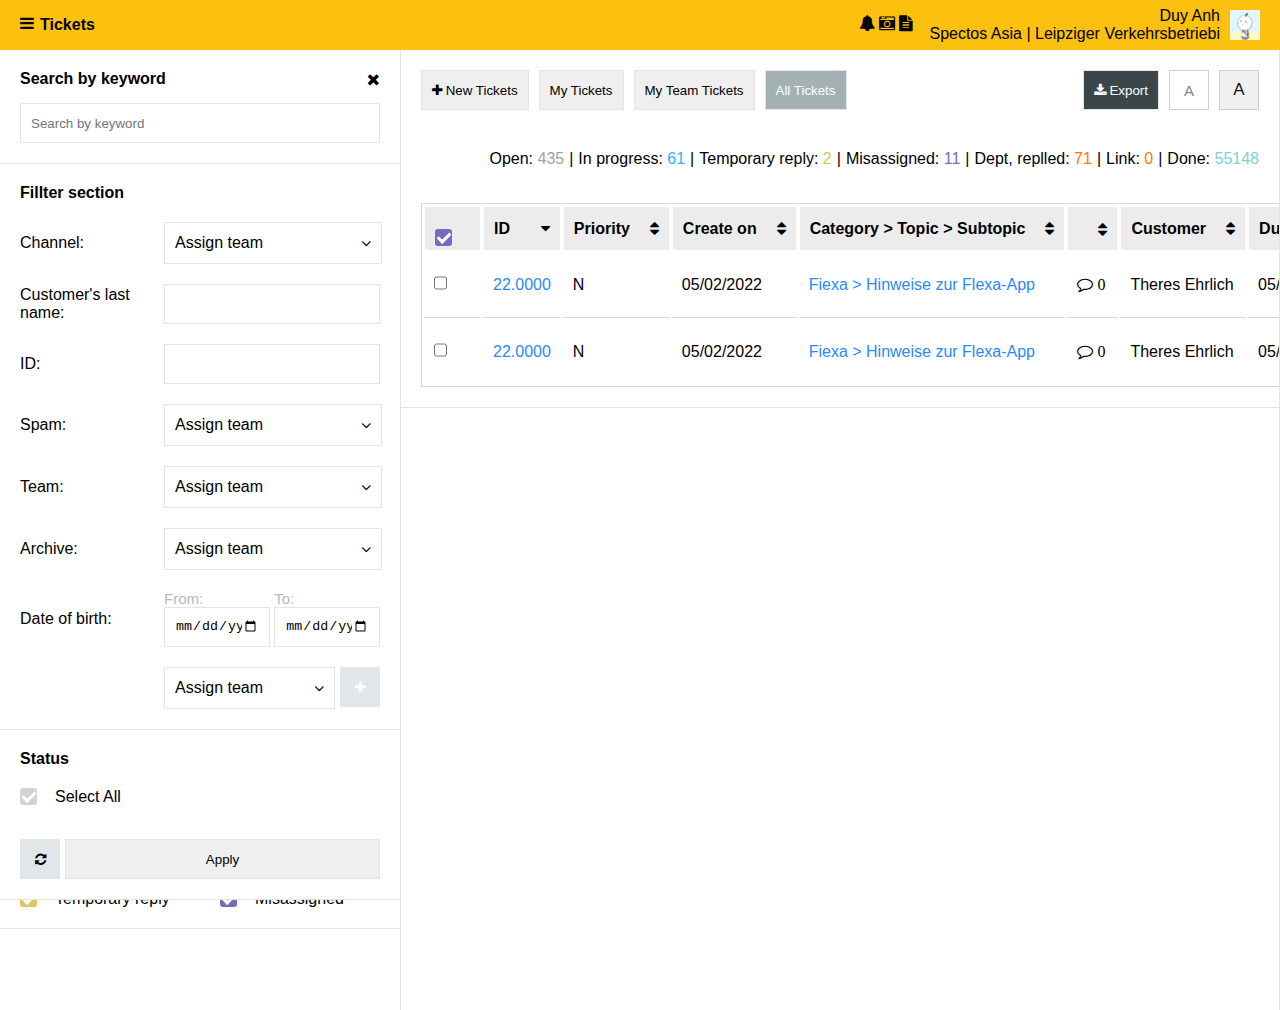
==== index.html @ d6b9ca2e "cf" ====
<!DOCTYPE html>
<html lang="en">

<head>
    <meta charset="UTF-8">
    <meta http-equiv="X-UA-Compatible" content="IE=edge">
    <meta name="viewport" content="width=device-width, initial-scale=1.0">
    <link rel="stylesheet" href="https://cdnjs.cloudflare.com/ajax/libs/font-awesome/4.7.0/css/font-awesome.min.css">
    <link rel="stylesheet" href="scss/style.css">
    <title>Tickets</title>
</head>

<body>
    <header class="flex align-items-center">
        <div class="icon mr-10"><i class="fa fa-bars"></i></div>
        <h4 class="mr-auto">Tickets</h4>
        <div class="icon"><i class="fa fa-bell"></i></div>
        <div class="icon mr-10 ml-10"><i class="fa fa-camera-retro"></i></div>
        <div class="icon"><i class="fa fa-file-text"></i></div>
        <div class="text-right m-r-10 m-l-10 d-none d-md-block">
            <p>Duy Anh</p>
            <p>Spectos Asia | Leipziger Verkehrsbetriebi</p>
        </div>
        <img src="./images/avatar.jpg" class="header-avatar"></img>
    </header>
    <div class="d-lg-flex">
        <!-- fillter search -->
        <div class="content-fillter">
            <div class="content-box">
                <div class="flex justify-content-between align-items-center m-b-15">
                    <h4>Search by keyword</h4>
                    <i class="fa fa-times"></i>
                </div>
                <input type="text" class="btn w-100" placeholder="Search by keyword">
            </div>
            <div class="content-box">
                <h4>Fillter section</h4>
                <div class="fillter-section m-t-20">
                    <p>Channel:</p>
                    <div class="dropdown w-100">
                        <button class="dropbtn-formal">Assign team</button>
                        <i class="fa fa-angle-down"></i>
                        <ul class="dropdown-content">
                            <li href="#">Link 1</li>
                            <li href="#">Link 2</li>
                            <li href="#">Link 3</li>
                        </ul>
                    </div>
                    <p>Customer's last name:</p>
                    <input type="text" class="btn w-100">
                    <p>ID:</p>
                    <input type="text" class="btn w-100">
                    <p>Spam:</p>
                    <div class="dropdown w-100">
                        <button class="dropbtn-formal">Assign team</button>
                        <i class="fa fa-angle-down"></i>
                        <ul class="dropdown-content">
                            <li href="#">Link 1</li>
                            <li href="#">Link 2</li>
                            <li href="#">Link 3</li>
                        </ul>
                    </div>
                    <p>Team:</p>
                    <div class="dropdown w-100">
                        <button class="dropbtn-formal">Assign team</button>
                        <i class="fa fa-angle-down"></i>
                        <ul class="dropdown-content">
                            <li href="#">Link 1</li>
                            <li href="#">Link 2</li>
                            <li href="#">Link 3</li>
                        </ul>
                    </div>
                    <p>Archive:</p>
                    <div class="dropdown w-100">
                        <button class="dropbtn-formal">Assign team</button>
                        <i class="fa fa-angle-down"></i>
                        <ul class="dropdown-content">
                            <li href="#">Link 1</li>
                            <li href="#">Link 2</li>
                            <li href="#">Link 3</li>
                        </ul>
                    </div>
                    <p>Date of birth:</p>
                    <div class="input-date-birth">
                        <div>
                            <p>From:</p>
                            <input type="date" class="btn w-100">
                        </div>
                        <div>
                            <p>To:</p>
                            <input type="date" class="btn w-100">
                        </div>
                    </div>
                    <p></p>
                    <div class="flex">
                        <div class="dropdown w-100 flex-1 m-r-5">
                            <button class="dropbtn-formal">Assign team</button>
                            <i class="fa fa-angle-down"></i>
                            <ul class="dropdown-content">
                                <li href="#">Link 1</li>
                                <li href="#">Link 2</li>
                                <li href="#">Link 3</li>
                            </ul>
                        </div>
                        <button type="button" class="btn-plus">
                            <i class="fa fa-plus"></i>
                        </button>

                    </div>
                </div>
            </div>
            <div class="content-box">
                <h4>Status</h4>
                <label class="checkbox-type m-t-20">Select All
                    <input type="checkbox" checked="checked">
                    <span class="checkmark checkbox-light-gray"></span>
                </label>
            </div>
            <div class="content-box grid-2">
                <label class="checkbox-type m-t-10">Open
                    <input type="checkbox" checked="checked">
                    <span class="checkmark checkbox-gray"></span>
                </label>
                <label class="checkbox-type m-t-10">In progress
                    <input type="checkbox" checked="checked">
                    <span class="checkmark checkbox-sky-blue"></span>
                </label>
                <label class="checkbox-type m-t-10">Temporary reply
                    <input type="checkbox" checked="checked">
                    <span class="checkmark checkbox-yellow"></span>
                </label>
                <label class="checkbox-type m-t-10">Misassigned
                    <input type="checkbox" checked="checked">
                    <span class="checkmark checkbox-lavender"></span>
                </label>
            </div>
            <div class="content-box fillter-btn flex">
                <button type="button" class="btn-reload m-r-5">
                    <i class="fa fa-refresh"></i>
                </button>
                <button type="button" class="btn flex-1">
                    Apply
                </button>
            </div>
        </div>

        <!-- fillter table -->
        <div class="content-table">
            <div class="content-box">
                <div class="d-md-flex text-center">
                    <button type="button" class="btn m-r-10 m-b-15">
                        <i class="fa fa-plus"></i> New Tickets
                    </button>
                    <button type="button" class="btn m-r-10 m-b-15">
                        My Tickets
                    </button>
                    <button type="button" class="btn m-r-10 m-b-15">
                        My Team Tickets
                    </button>
                    <button type="button" class="btn btn-a300 mr-auto">
                        All Tickets
                    </button>
                    <button type="button" class="btn m-r-10 m-b-15 btn-b300">
                        <i class="fa fa-download"></i> Export
                    </button>
                    <button type="button" class="btn-up-size-font m-r-10 m-b-15">
                        A
                    </button>
                    <button type="button" class="btn-down-size-font">
                        A
                    </button>
                </div>
                <div
                    class="flex flex-wrap align-items-center justify-content-md-end justify-content-center m-b-25 m-t-25">
                    <p class="m-b-10">Open: <span class="color-open">435</span><span class="m-l-5 m-r-5">|</span></p>

                    <p class="m-b-10">In progress: <span class="color-progress">61</span><span
                            class="m-l-5 m-r-5">|</span></p>

                    <p class="m-b-10">Temporary reply: <span class="color-temporary">2</span><span
                            class="m-l-5 m-r-5">|</span></p>

                    <p class="m-b-10">Misassigned: <span class="color-misassigned">11</span><span
                            class="m-l-5 m-r-5">|</span></p>

                    <p class="m-b-10">Dept, replled: <span class="color-dept">71</span><span
                            class="m-l-5 m-r-5">|</span>
                    </p>

                    <p class="m-b-10">Link: <span class="color-link">0</span><span class="m-l-5 m-r-5">|</span></p>
                    <p class="m-b-10">Done: <span class="color-done">55148</span></p>
                </div>
                <table>
                    <tr>
                        <th class="sticky-first">
                            <label class="checkbox-type">
                                <input type="checkbox" checked="checked">
                                <span class="checkmark checkbox-lavender"></span>
                            </label>
                        </th>
                        <th>
                            <div class="flex justify-content-between">ID <i class="fa fa-caret-down m-l-20"></i></div>
                        </th>
                        <th>
                            <div class="flex justify-content-between">Priority <i class="fa fa-sort m-l-20"></i></i>
                            </div>
                        </th>
                        <th>
                            <div class="flex justify-content-between">Create on <i class="fa fa-sort m-l-20"></i></i>
                            </div>
                        </th>
                        <th>
                            <div class="flex justify-content-between">Category > Topic > Subtopic
                                <i class="fa fa-sort m-l-20"></i></i>
                            </div>
                        </th>
                        <th>
                            <div class="flex justify-content-between"> <i class="fa fa-sort m-l-20"></i></i></div>
                        </th>
                        <th>
                            <div class="flex justify-content-between">Customer <i class="fa fa-sort m-l-20"></i></i>
                            </div>
                        </th>
                        <th>
                            <div class="flex justify-content-between">Due Date <i class="fa fa-sort m-l-20"></i></i>
                            </div>
                        </th>
                        <th>
                            <div class="flex justify-content-between"> <i class="fa fa-sort m-l-20"></i></i></div>
                        </th>
                        <th>
                            <div class="flex justify-content-between">Assignee <i class="fa fa-sort m-l-20"></i></i>
                            </div>
                        </th>
                        <th>
                            <div class="flex justify-content-between">Assignee <i class="fa fa-sort m-l-20"></i></i>
                            </div>
                        </th>
                        <th>
                            <div class="flex justify-content-between">Assignee <i class="fa fa-sort m-l-20"></i></i>
                            </div>
                        </th>
                        <th>
                            <div class="flex justify-content-between">Assignee <i class="fa fa-sort m-l-20"></i></i>
                            </div>
                        </th>
                    </tr>
                    <tr>
                        <td class="sticky-first"><input type="checkbox" value="" id="" class="checkbox"
                                name="checkbox" />
                            <label for="checkbox"></label>
                        </td>
                        <td class=""><a href="detail.html">22.0000</a></td>
                        <td>
                            <p class="protority">N</p>
                        </td>
                        <td>05/02/2022</td>
                        <td><a href="#">Fiexa > Hinweise zur Flexa-App</a></td>
                        <td><i class="fa fa-comment-o">&nbsp;0</i></td>
                        <td>Theres Ehrlich</td>
                        <td>05/09/2022</td>
                        <td><i class="fa fa-thumbs-up"></i></td>
                        <td>Duy Anh</td>
                        <td>05/09/2022</td>
                        <td><i class="fa fa-thumbs-up"></i></td>
                        <td>Duy Anh</td>
                    </tr>
                    <tr>
                        <td class="sticky-first"><input type="checkbox" value="" id="" class="checkbox"
                                name="checkbox" />
                            <label for="checkbox"></label>
                        </td>
                        <td class=""><a href="detail.html">22.0000</a></td>
                        <td>
                            <p class="protority">N</p>
                        </td>
                        <td>05/02/2022</td>
                        <td><a href="#">Fiexa > Hinweise zur Flexa-App</a></td>
                        <td><i class="fa fa-comment-o">&nbsp;0</i></td>
                        <td>Theres Ehrlich</td>
                        <td>05/09/2022</td>
                        <td><i class="fa fa-thumbs-up"></i></td>
                        <td>Duy Anh</td>
                        <td>05/09/2022</td>
                        <td><i class="fa fa-thumbs-up"></i></td>
                        <td>Duy Anh</td>
                    </tr>
                </table>
            </div>
        </div>

</body>

</html>
---- scss/style.css ----
header {
  height: 50px;
  background-color: #fcc10f;
  padding: 0 20px;
}

.icon {
  height: 20px;
  width: 20px;
}

.header-avatar {
  width: 30px;
  height: 30px;
  background-color: darkgray;
}

* {
  margin: 0;
  padding: 0;
}

body {
  font-size: 16px;
  font-family: Arial, Helvetica, sans-serif;
}

input, button {
  -webkit-box-sizing: border-box;
          box-sizing: border-box;
  padding: 0 10px;
  height: 40px;
  border: 1px solid #e4e4e4;
  cursor: pointer;
}

.content-fillter {
  border-right: 1px solid #e4e4e4;
  width: 400px;
}

.content-table {
  border-right: 1px solid #e4e4e4;
  width: calc(100% - 400px);
  overflow: auto;
}

.content-box {
  border-bottom: 1px solid #e4e4e4;
  padding: 20px;
}

.fillter-section {
  -webkit-box-align: center;
      -ms-flex-align: center;
          align-items: center;
  display: -ms-grid;
  display: grid;
  margin: 0 auto;
  -ms-grid-columns: 40% 60%;
      grid-template-columns: 40% 60%;
  grid-gap: 20px 0;
}

.input-date-birth {
  display: -webkit-box;
  display: -ms-flexbox;
  display: flex;
  -webkit-box-pack: justify;
      -ms-flex-pack: justify;
          justify-content: space-between;
}

.input-date-birth div {
  width: 49%;
}

.input-date-birth p {
  font-size: 15px;
  color: #bbb6b9;
}

.fillter-btn {
  position: -webkit-sticky;
  position: sticky;
  bottom: 0;
  background-color: #fff;
}

.content-table-detail .grid-3:nth-child(even) {
  background-color: #dddddd;
}

.content-table-detail p {
  margin-top: 11px;
}

.flex-column-60 {
  min-height: 60px;
}

.flex-column-60 .fillter-name {
  margin-top: 11px;
}

.fillter-name {
  background-color: #edf5ff;
  color: #2989ff;
  padding: 5px 8px;
  display: inline-block;
  text-align: center;
  max-width: calc(100% - 40px);
  overflow: hidden;
  text-overflow: ellipsis;
  white-space: nowrap;
}

.file-name {
  color: #2da0c6;
}

.file-name i {
  color: #888888;
}

select {
  -webkit-box-sizing: border-box;
          box-sizing: border-box;
  padding: 0 10px;
  border: 1px solid #e4e4e4;
  height: 40px;
  cursor: pointer;
}

.m-t-5 {
  margin-top: 5px !important;
}

.p-t-5 {
  padding-top: 5px !important;
}

.m-b-5 {
  margin-bottom: 5px !important;
}

.p-b-5 {
  padding-bottom: 5px !important;
}

.m-l-5 {
  margin-left: 5px !important;
}

.p-l-5 {
  padding-left: 5px !important;
}

.m-r-5 {
  margin-right: 5px !important;
}

.p-r-5 {
  padding-right: 5px !important;
}

.m-t-10 {
  margin-top: 10px !important;
}

.p-t-10 {
  padding-top: 10px !important;
}

.m-b-10 {
  margin-bottom: 10px !important;
}

.p-b-10 {
  padding-bottom: 10px !important;
}

.m-l-10 {
  margin-left: 10px !important;
}

.p-l-10 {
  padding-left: 10px !important;
}

.m-r-10 {
  margin-right: 10px !important;
}

.p-r-10 {
  padding-right: 10px !important;
}

.m-t-15 {
  margin-top: 15px !important;
}

.p-t-15 {
  padding-top: 15px !important;
}

.m-b-15 {
  margin-bottom: 15px !important;
}

.p-b-15 {
  padding-bottom: 15px !important;
}

.m-l-15 {
  margin-left: 15px !important;
}

.p-l-15 {
  padding-left: 15px !important;
}

.m-r-15 {
  margin-right: 15px !important;
}

.p-r-15 {
  padding-right: 15px !important;
}

.m-t-20 {
  margin-top: 20px !important;
}

.p-t-20 {
  padding-top: 20px !important;
}

.m-b-20 {
  margin-bottom: 20px !important;
}

.p-b-20 {
  padding-bottom: 20px !important;
}

.m-l-20 {
  margin-left: 20px !important;
}

.p-l-20 {
  padding-left: 20px !important;
}

.m-r-20 {
  margin-right: 20px !important;
}

.p-r-20 {
  padding-right: 20px !important;
}

.m-t-25 {
  margin-top: 25px !important;
}

.p-t-25 {
  padding-top: 25px !important;
}

.m-b-25 {
  margin-bottom: 25px !important;
}

.p-b-25 {
  padding-bottom: 25px !important;
}

.m-l-25 {
  margin-left: 25px !important;
}

.p-l-25 {
  padding-left: 25px !important;
}

.m-r-25 {
  margin-right: 25px !important;
}

.p-r-25 {
  padding-right: 25px !important;
}

.m-t-30 {
  margin-top: 30px !important;
}

.p-t-30 {
  padding-top: 30px !important;
}

.m-b-30 {
  margin-bottom: 30px !important;
}

.p-b-30 {
  padding-bottom: 30px !important;
}

.m-l-30 {
  margin-left: 30px !important;
}

.p-l-30 {
  padding-left: 30px !important;
}

.m-r-30 {
  margin-right: 30px !important;
}

.p-r-30 {
  padding-right: 30px !important;
}

.m-t-35 {
  margin-top: 35px !important;
}

.p-t-35 {
  padding-top: 35px !important;
}

.m-b-35 {
  margin-bottom: 35px !important;
}

.p-b-35 {
  padding-bottom: 35px !important;
}

.m-l-35 {
  margin-left: 35px !important;
}

.p-l-35 {
  padding-left: 35px !important;
}

.m-r-35 {
  margin-right: 35px !important;
}

.p-r-35 {
  padding-right: 35px !important;
}

.m-t-40 {
  margin-top: 40px !important;
}

.p-t-40 {
  padding-top: 40px !important;
}

.m-b-40 {
  margin-bottom: 40px !important;
}

.p-b-40 {
  padding-bottom: 40px !important;
}

.m-l-40 {
  margin-left: 40px !important;
}

.p-l-40 {
  padding-left: 40px !important;
}

.m-r-40 {
  margin-right: 40px !important;
}

.p-r-40 {
  padding-right: 40px !important;
}

.m-t-45 {
  margin-top: 45px !important;
}

.p-t-45 {
  padding-top: 45px !important;
}

.m-b-45 {
  margin-bottom: 45px !important;
}

.p-b-45 {
  padding-bottom: 45px !important;
}

.m-l-45 {
  margin-left: 45px !important;
}

.p-l-45 {
  padding-left: 45px !important;
}

.m-r-45 {
  margin-right: 45px !important;
}

.p-r-45 {
  padding-right: 45px !important;
}

.m-t-50 {
  margin-top: 50px !important;
}

.p-t-50 {
  padding-top: 50px !important;
}

.m-b-50 {
  margin-bottom: 50px !important;
}

.p-b-50 {
  padding-bottom: 50px !important;
}

.m-l-50 {
  margin-left: 50px !important;
}

.p-l-50 {
  padding-left: 50px !important;
}

.m-r-50 {
  margin-right: 50px !important;
}

.p-r-50 {
  padding-right: 50px !important;
}

.m-t-75 {
  margin-top: 75px !important;
}

.p-t-75 {
  padding-top: 75px !important;
}

.m-b-75 {
  margin-bottom: 75px !important;
}

.p-b-75 {
  padding-bottom: 75px !important;
}

.m-l-75 {
  margin-left: 75px !important;
}

.p-l-75 {
  padding-left: 75px !important;
}

.m-r-75 {
  margin-right: 75px !important;
}

.p-r-75 {
  padding-right: 75px !important;
}

.m-t-100 {
  margin-top: 100px !important;
}

.p-t-100 {
  padding-top: 100px !important;
}

.m-b-100 {
  margin-bottom: 100px !important;
}

.p-b-100 {
  padding-bottom: 100px !important;
}

.m-l-100 {
  margin-left: 100px !important;
}

.p-l-100 {
  padding-left: 100px !important;
}

.m-r-100 {
  margin-right: 100px !important;
}

.p-r-100 {
  padding-right: 100px !important;
}

.p-20 {
  padding: 20px;
}

a {
  text-decoration: none;
  color: #2989ff;
}

.mr-auto {
  margin-right: auto;
}

.ml-auto {
  margin-left: auto;
}

.flex {
  display: -webkit-box;
  display: -ms-flexbox;
  display: flex;
}

.flex-1 {
  -webkit-box-flex: 1;
      -ms-flex: 1;
          flex: 1;
}

.align-items-center {
  -webkit-box-align: center;
      -ms-flex-align: center;
          align-items: center;
}

.justify-content-between {
  -webkit-box-pack: justify;
      -ms-flex-pack: justify;
          justify-content: space-between;
}

.flex-wrap {
  -ms-flex-wrap: wrap;
      flex-wrap: wrap;
}

.d-none {
  display: none;
}

.text-left {
  text-align: left;
}

.text-right {
  text-align: right;
}

.text-center {
  text-align: center;
}

.w-100 {
  width: 100%;
}

.grid-2 {
  display: -ms-grid;
  display: grid;
  -ms-grid-columns: 50% 50%;
      grid-template-columns: 50% 50%;
  grid-gap: 5px 20px;
}

.grid-3 {
  display: -ms-grid;
  display: grid;
  padding: 10px 20px;
  -ms-grid-columns: 33.333% 33.333% 33.333%;
      grid-template-columns: 33.333% 33.333% 33.333%;
  grid-gap: 20px 10px;
}

.grid-4 {
  display: -ms-grid;
  display: grid;
  -ms-grid-columns: 40% 20% 30% 5%;
      grid-template-columns: 40% 20% 30% 5%;
  margin: 10px 0;
  grid-gap: 20px 10px;
}

@media only screen and (min-width: 769px) {
  .overflow-md-hidden {
    overflow: hidden;
    height: calc(100vh - 50px);
  }
  .d-md-flex {
    display: -webkit-box;
    display: -ms-flexbox;
    display: flex;
  }
  .d-md-block {
    display: block;
  }
  .w-md-70 {
    width: 70%;
  }
  .justify-content-md-end {
    -webkit-box-pack: end;
        -ms-flex-pack: end;
            justify-content: end;
  }
}

@media only screen and (min-width: 992px) {
  .d-lg-flex {
    display: -webkit-box;
    display: -ms-flexbox;
    display: flex;
  }
  .w-lg-70 {
    width: 70%;
  }
}

@media only screen and (max-width: 576px) {
  .fillter-section {
    -ms-grid-columns: 100%;
        grid-template-columns: 100%;
  }
  .grid-3 {
    -ms-grid-columns: 100%;
        grid-template-columns: 100%;
  }
  .content-box-file .grid-4 {
    -ms-grid-columns: 80% 20%;
        grid-template-columns: 80% 20%;
    margin-bottom: 20px;
  }
}

@media only screen and (max-width: 769px) {
  .justify-content-center {
    -webkit-box-pack: center;
        -ms-flex-pack: center;
            justify-content: center;
  }
  .content-header {
    text-align: center;
  }
  .content-header h4 {
    margin-bottom: 10px;
  }
}

@media only screen and (max-width: 992px) {
  .content-fillter {
    width: 100%;
  }
  .content-table {
    width: 100%;
  }
}

button.btn-a300 {
  background-color: #a3b1b2;
  color: #fff;
}

button.btn-b300 {
  background-color: #3b464a;
  color: #fff;
}

button.btn-f000 {
  background-color: #f000;
  color: #3b464a;
}

.btn-plus {
  width: 40px;
  height: 40px;
  background-color: #e1e7e9;
  border: 0;
}

.btn-plus i {
  color: #fff;
}

.btn-reload {
  width: 40px;
  height: 40px;
  background-color: #e1e7e9;
  border: 0;
}

.btn-up-size-font {
  width: 40px;
  height: 40px;
  background-color: #ffffff;
  border: 1px solid #d0d0d0;
  color: #858585;
  font-size: 15px;
}

.btn-down-size-font {
  width: 40px;
  height: 40px;
  background-color: #f0f0f0;
  border: 1px solid #d0d0d0;
  color: #141414;
  font-size: 17px;
}

.color-open {
  color: #98a7a8;
}

.color-progress {
  color: #2ab7eb;
}

.color-temporary {
  color: #dec64e;
}

.color-misassigned {
  color: #7a6dc0;
}

.color-dept {
  color: #ff7800;
}

.color-link {
  color: #ff7800;
}

.color-done {
  color: #78d3d2;
}

.dropdown {
  position: relative;
  display: inline-block;
  border: 1px solid #e4e4e4;
  height: 40px;
}

.dropdown i {
  position: absolute;
  right: 10px;
  top: 50%;
  -webkit-transform: translateY(-50%);
          transform: translateY(-50%);
}

.dropdown:hover .dropdown-content {
  display: block;
}

.dropbtn-formal {
  color: #000;
  background-color: transparent;
  border: 0;
  border-radius: 2px;
  font-size: 16px;
  width: 100%;
  height: 100%;
  text-align: left;
  padding: 0 10px;
}

.dropbtn {
  height: auto;
  color: white;
  padding: 5px 10px;
  margin: 6px;
  border-radius: 2px;
  font-size: 16px;
  border: none;
  cursor: pointer;
}

.dropbtn.drop-open {
  background-color: #95a5a6;
}

.dropbtn.drop-normal {
  background-color: #ff9333;
}

.dropdown-content {
  display: none;
  position: absolute;
  background-color: #f9f9f9;
  min-width: 160px;
  -webkit-box-shadow: 0px 8px 16px 0px rgba(0, 0, 0, 0.2);
          box-shadow: 0px 8px 16px 0px rgba(0, 0, 0, 0.2);
  z-index: 1;
}

.dropdown-content li {
  color: black;
  padding: 12px 16px;
  text-decoration: none;
  display: block;
}

.name-assign-logo {
  background-color: #dfdfdf;
  color: #747474;
  font-weight: bold;
  padding: 7px 2px;
}

.dropdown-control-left {
  background: url("data:image/svg+xml,<svg height='10px' width='10px' viewBox='0 0 16 16' fill='%23000000' xmlns='http://www.w3.org/2000/svg'><path d='M7.247 11.14 2.451 5.658C1.885 5.013 2.345 4 3.204 4h9.592a1 1 0 0 1 .753 1.659l-4.796 5.48a1 1 0 0 1-1.506 0z'/></svg>") no-repeat;
  background-position: 5px center !important;
  padding-left: 10px;
  -webkit-appearance: none !important;
     -moz-appearance: none !important;
          appearance: none !important;
  background-color: #e1e7e9;
  min-width: 120px;
  width: 120px;
}

.dropdown-control-left .dropbtn-formal {
  text-align: center;
}

.checkbox-type {
  display: block;
  position: relative;
  padding-left: 35px;
  cursor: pointer;
  font-size: 16px;
  /* Hide the browser's default checkbox */
}

.checkbox-type input, .checkbox-type button {
  position: absolute;
  opacity: 0;
  cursor: pointer;
  height: 0;
  width: 0;
}

.checkbox-type input:checked ~ .checkbox-light-gray, .checkbox-type button:checked ~ .checkbox-light-gray {
  background: #d2d2d2;
}

.checkbox-type input:checked ~ .checkbox-gray, .checkbox-type button:checked ~ .checkbox-gray {
  background: #95a5a6;
}

.checkbox-type input:checked ~ .checkbox-sky-blue, .checkbox-type button:checked ~ .checkbox-sky-blue {
  background: #2ab7eb;
}

.checkbox-type input:checked ~ .checkbox-yellow, .checkbox-type button:checked ~ .checkbox-yellow {
  background: #dec85e;
}

.checkbox-type input:checked ~ .checkbox-lavender, .checkbox-type button:checked ~ .checkbox-lavender {
  background: #786bbf;
}

.checkbox-type input:checked ~ .checkmark:after, .checkbox-type button:checked ~ .checkmark:after {
  display: block;
}

/* Create a custom checkbox */
.checkmark {
  position: absolute;
  top: 0;
  left: 0;
  height: 17px;
  width: 17px;
  border-radius: 3px;
  background-color: #fff;
}

.checkmark:after {
  content: "";
  position: absolute;
  display: none;
  left: 5px;
  top: 1px;
  width: 5px;
  height: 10px;
  border: solid white;
  border-width: 0 3px 3px 0;
  -webkit-transform: rotate(45deg);
  transform: rotate(45deg);
}

.checkmark.checkbox-light-gray {
  background: #ececec;
}

.checkmark.checkbox-gray {
  background: #ccd4d5;
}

.checkmark.checkbox-sky-blue {
  background: #87d7f4;
}

.checkmark.checkbox-yellow {
  background: #efe5b3;
}

.checkmark.checkbox-lavender {
  background: #b9b2de;
}

table {
  font-family: arial, sans-serif;
  width: 100%;
  border: 1px solid #d6d6d6;
  white-space: nowrap;
  overflow: auto;
}

table .fa-thumbs-up {
  color: #328634;
}

th {
  border: 1px solid #fff;
  text-align: left;
  padding: 10px;
  background-color: #ececec;
  height: 23px;
  position: -webkit-sticky;
  position: sticky;
  top: 0;
}

td {
  text-align: left;
  padding: 10px;
  border-bottom: 1px solid #d6d6d6;
}

tr:last-child td {
  border: 0;
}
/*# sourceMappingURL=style.css.map */
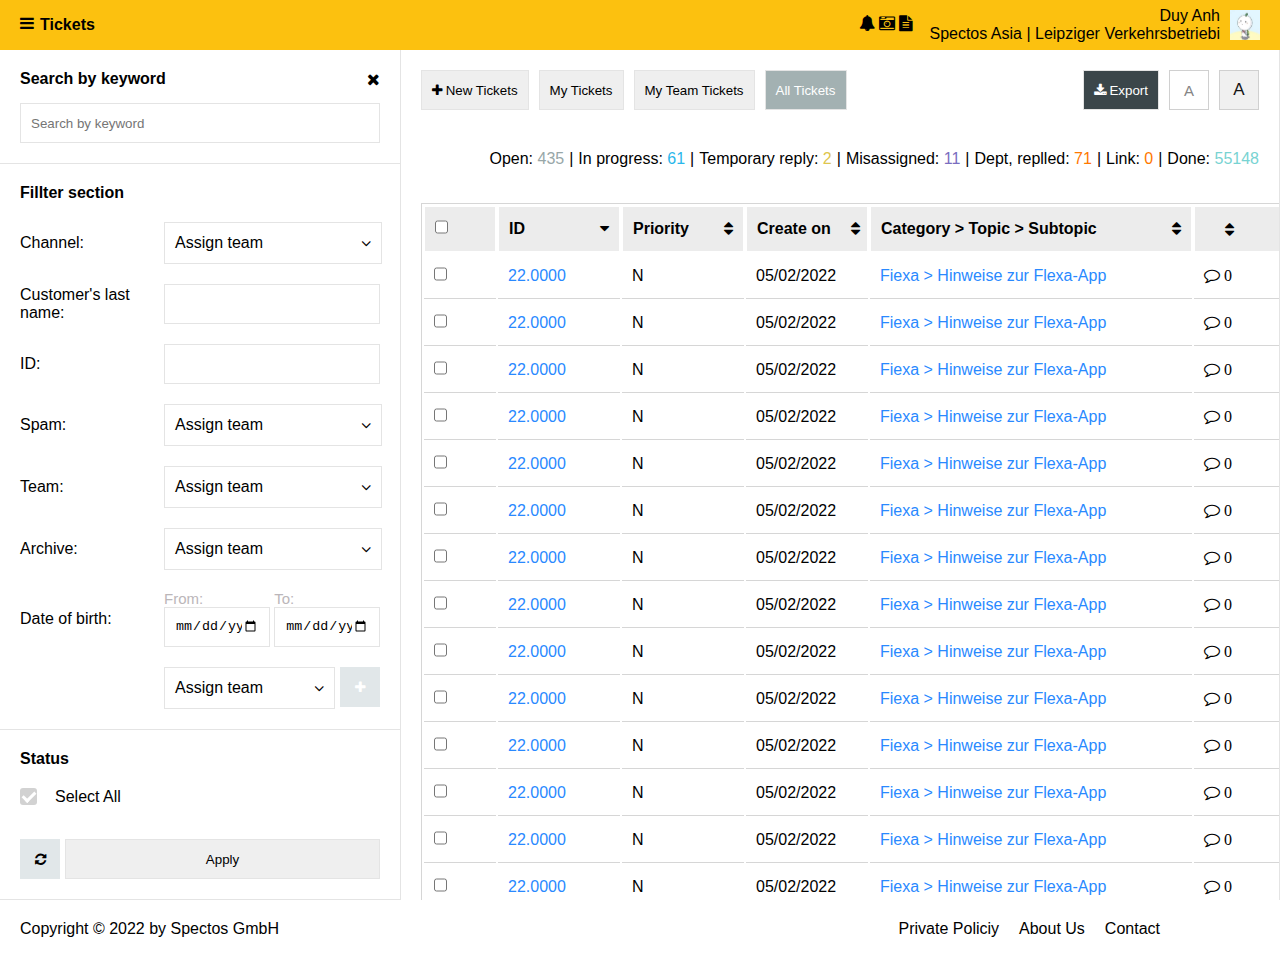
==== commit a4b32f5e: "fix" ====
--- a/index.html
+++ b/index.html
@@ -23,77 +23,22 @@
         </div>
         <img src="./images/avatar.jpg" class="header-avatar"></img>
     </header>
-    <div class="d-lg-flex">
-        <!-- fillter search -->
-        <div class="content-fillter">
-            <div class="content-box">
-                <div class="flex justify-content-between align-items-center m-b-15">
-                    <h4>Search by keyword</h4>
-                    <i class="fa fa-times"></i>
+    <div>
+        <div class="d-lg-flex overflow-lg-hidden">
+            <!-- fillter search -->
+            <div class="content-fillter">
+                <div class="content-box">
+                    <div class="flex justify-content-between align-items-center m-b-15">
+                        <h4>Search by keyword</h4>
+                        <i class="fa fa-times"></i>
+                    </div>
+                    <input type="text" class="btn w-100" placeholder="Search by keyword">
                 </div>
-                <input type="text" class="btn w-100" placeholder="Search by keyword">
-            </div>
-            <div class="content-box">
-                <h4>Fillter section</h4>
-                <div class="fillter-section m-t-20">
-                    <p>Channel:</p>
-                    <div class="dropdown w-100">
-                        <button class="dropbtn-formal">Assign team</button>
-                        <i class="fa fa-angle-down"></i>
-                        <ul class="dropdown-content">
-                            <li href="#">Link 1</li>
-                            <li href="#">Link 2</li>
-                            <li href="#">Link 3</li>
-                        </ul>
-                    </div>
-                    <p>Customer's last name:</p>
-                    <input type="text" class="btn w-100">
-                    <p>ID:</p>
-                    <input type="text" class="btn w-100">
-                    <p>Spam:</p>
-                    <div class="dropdown w-100">
-                        <button class="dropbtn-formal">Assign team</button>
-                        <i class="fa fa-angle-down"></i>
-                        <ul class="dropdown-content">
-                            <li href="#">Link 1</li>
-                            <li href="#">Link 2</li>
-                            <li href="#">Link 3</li>
-                        </ul>
-                    </div>
-                    <p>Team:</p>
-                    <div class="dropdown w-100">
-                        <button class="dropbtn-formal">Assign team</button>
-                        <i class="fa fa-angle-down"></i>
-                        <ul class="dropdown-content">
-                            <li href="#">Link 1</li>
-                            <li href="#">Link 2</li>
-                            <li href="#">Link 3</li>
-                        </ul>
-                    </div>
-                    <p>Archive:</p>
-                    <div class="dropdown w-100">
-                        <button class="dropbtn-formal">Assign team</button>
-                        <i class="fa fa-angle-down"></i>
-                        <ul class="dropdown-content">
-                            <li href="#">Link 1</li>
-                            <li href="#">Link 2</li>
-                            <li href="#">Link 3</li>
-                        </ul>
-                    </div>
-                    <p>Date of birth:</p>
-                    <div class="input-date-birth">
-                        <div>
-                            <p>From:</p>
-                            <input type="date" class="btn w-100">
-                        </div>
-                        <div>
-                            <p>To:</p>
-                            <input type="date" class="btn w-100">
-                        </div>
-                    </div>
-                    <p></p>
-                    <div class="flex">
-                        <div class="dropdown w-100 flex-1 m-r-5">
+                <div class="content-box">
+                    <h4>Fillter section</h4>
+                    <div class="fillter-section m-t-20">
+                        <p>Channel:</p>
+                        <div class="dropdown w-100">
                             <button class="dropbtn-formal">Assign team</button>
                             <i class="fa fa-angle-down"></i>
                             <ul class="dropdown-content">
@@ -102,192 +47,633 @@
                                 <li href="#">Link 3</li>
                             </ul>
                         </div>
-                        <button type="button" class="btn-plus">
-                            <i class="fa fa-plus"></i>
-                        </button>
-
+                        <p>Customer's last name:</p>
+                        <input type="text" class="btn w-100">
+                        <p>ID:</p>
+                        <input type="text" class="btn w-100">
+                        <p>Spam:</p>
+                        <div class="dropdown w-100">
+                            <button class="dropbtn-formal">Assign team</button>
+                            <i class="fa fa-angle-down"></i>
+                            <ul class="dropdown-content">
+                                <li href="#">Link 1</li>
+                                <li href="#">Link 2</li>
+                                <li href="#">Link 3</li>
+                            </ul>
+                        </div>
+                        <p>Team:</p>
+                        <div class="dropdown w-100">
+                            <button class="dropbtn-formal">Assign team</button>
+                            <i class="fa fa-angle-down"></i>
+                            <ul class="dropdown-content">
+                                <li href="#">Link 1</li>
+                                <li href="#">Link 2</li>
+                                <li href="#">Link 3</li>
+                            </ul>
+                        </div>
+                        <p>Archive:</p>
+                        <div class="dropdown w-100">
+                            <button class="dropbtn-formal">Assign team</button>
+                            <i class="fa fa-angle-down"></i>
+                            <ul class="dropdown-content">
+                                <li href="#">Link 1</li>
+                                <li href="#">Link 2</li>
+                                <li href="#">Link 3</li>
+                            </ul>
+                        </div>
+                        <p>Date of birth:</p>
+                        <div class="input-date-birth">
+                            <div>
+                                <p>From:</p>
+                                <input type="date" class="btn w-100">
+                            </div>
+                            <div>
+                                <p>To:</p>
+                                <input type="date" class="btn w-100">
+                            </div>
+                        </div>
+                        <p></p>
+                        <div class="flex">
+                            <div class="dropdown w-100 flex-1 m-r-5">
+                                <button class="dropbtn-formal">Assign team</button>
+                                <i class="fa fa-angle-down"></i>
+                                <ul class="dropdown-content">
+                                    <li href="#">Link 1</li>
+                                    <li href="#">Link 2</li>
+                                    <li href="#">Link 3</li>
+                                </ul>
+                            </div>
+                            <button type="button" class="btn-plus">
+                                <i class="fa fa-plus"></i>
+                            </button>
+
+                        </div>
                     </div>
                 </div>
+                <div class="content-box">
+                    <h4>Status</h4>
+                    <label class="checkbox-type m-t-20">Select All
+                        <input type="checkbox" checked="checked">
+                        <span class="checkmark checkbox-light-gray"></span>
+                    </label>
+                </div>
+                <div class="content-box grid-2">
+                    <label class="checkbox-type m-t-10">Open
+                        <input type="checkbox" checked="checked">
+                        <span class="checkmark checkbox-gray"></span>
+                    </label>
+                    <label class="checkbox-type m-t-10">In progress
+                        <input type="checkbox" checked="checked">
+                        <span class="checkmark checkbox-sky-blue"></span>
+                    </label>
+                    <label class="checkbox-type m-t-10">Temporary reply
+                        <input type="checkbox" checked="checked">
+                        <span class="checkmark checkbox-yellow"></span>
+                    </label>
+                    <label class="checkbox-type m-t-10">Misassigned
+                        <input type="checkbox" checked="checked">
+                        <span class="checkmark checkbox-lavender"></span>
+                    </label>
+                </div>
+                <div class="content-box fillter-btn flex">
+                    <button type="button" class="btn-reload m-r-5">
+                        <i class="fa fa-refresh"></i>
+                    </button>
+                    <button type="button" class="btn flex-1">
+                        Apply
+                    </button>
+                </div>
             </div>
-            <div class="content-box">
-                <h4>Status</h4>
-                <label class="checkbox-type m-t-20">Select All
-                    <input type="checkbox" checked="checked">
-                    <span class="checkmark checkbox-light-gray"></span>
-                </label>
-            </div>
-            <div class="content-box grid-2">
-                <label class="checkbox-type m-t-10">Open
-                    <input type="checkbox" checked="checked">
-                    <span class="checkmark checkbox-gray"></span>
-                </label>
-                <label class="checkbox-type m-t-10">In progress
-                    <input type="checkbox" checked="checked">
-                    <span class="checkmark checkbox-sky-blue"></span>
-                </label>
-                <label class="checkbox-type m-t-10">Temporary reply
-                    <input type="checkbox" checked="checked">
-                    <span class="checkmark checkbox-yellow"></span>
-                </label>
-                <label class="checkbox-type m-t-10">Misassigned
-                    <input type="checkbox" checked="checked">
-                    <span class="checkmark checkbox-lavender"></span>
-                </label>
-            </div>
-            <div class="content-box fillter-btn flex">
-                <button type="button" class="btn-reload m-r-5">
-                    <i class="fa fa-refresh"></i>
-                </button>
-                <button type="button" class="btn flex-1">
-                    Apply
-                </button>
+
+            <!-- fillter table -->
+            <div class="content-table">
+                <div class="content-box">
+                    <div class="d-md-flex text-center">
+                        <button type="button" class="btn m-r-10 m-b-15">
+                            <i class="fa fa-plus"></i> New Tickets
+                        </button>
+                        <button type="button" class="btn m-r-10 m-b-15">
+                            My Tickets
+                        </button>
+                        <button type="button" class="btn m-r-10 m-b-15">
+                            My Team Tickets
+                        </button>
+                        <button type="button" class="btn btn-a300 mr-auto">
+                            All Tickets
+                        </button>
+                        <button type="button" class="btn m-r-10 m-b-15 btn-b300">
+                            <i class="fa fa-download"></i> Export
+                        </button>
+                        <button type="button" class="btn-up-size-font m-r-10 m-b-15">
+                            A
+                        </button>
+                        <button type="button" class="btn-down-size-font">
+                            A
+                        </button>
+                    </div>
+                    <div
+                        class="flex flex-wrap align-items-center justify-content-md-end justify-content-center m-b-25 m-t-25">
+                        <p class="m-b-10">Open: <span class="color-open">435</span><span class="m-l-5 m-r-5">|</span>
+                        </p>
+
+                        <p class="m-b-10">In progress: <span class="color-progress">61</span><span
+                                class="m-l-5 m-r-5">|</span></p>
+
+                        <p class="m-b-10">Temporary reply: <span class="color-temporary">2</span><span
+                                class="m-l-5 m-r-5">|</span></p>
+
+                        <p class="m-b-10">Misassigned: <span class="color-misassigned">11</span><span
+                                class="m-l-5 m-r-5">|</span></p>
+
+                        <p class="m-b-10">Dept, replled: <span class="color-dept">71</span><span
+                                class="m-l-5 m-r-5">|</span>
+                        </p>
+
+                        <p class="m-b-10">Link: <span class="color-link">0</span><span class="m-l-5 m-r-5">|</span></p>
+                        <p class="m-b-10">Done: <span class="color-done">55148</span></p>
+                    </div>
+
+                    <table>
+                        <thead>
+                            <tr>
+                                <th class="sticky-firs-th w-50px">
+                                    <input type="checkbox" value="" id="" class="checkbox" name="checkbox" />
+                                    <label for="checkbox"></label>
+                                </th>
+                                <th class="stick-second-th w-100px">
+                                    <div class="flex justify-content-between">ID <i class="fa fa-caret-down m-l-20"></i>
+                                    </div>
+                                </th>
+                                <th class="w-100px">
+                                    <div class="flex justify-content-between">Priority <i
+                                            class="fa fa-sort m-l-20"></i></i>
+                                    </div>
+                                </th>
+                                <th class="w-100px">
+                                    <div class="flex justify-content-between">Create on <i
+                                            class="fa fa-sort m-l-20"></i></i>
+                                    </div>
+                                </th>
+                                <th class="w-300px">
+                                    <div class="flex justify-content-between">Category > Topic > Subtopic
+                                        <i class="fa fa-sort m-l-20"></i></i>
+                                    </div>
+                                </th>
+                                <th class="w-100px">
+                                    <div class="flex justify-content-between"> <i class="fa fa-sort m-l-20"></i></i>
+                                    </div>
+                                </th>
+                                <th class="w-100px">
+                                    <div class="flex justify-content-between">Customer <i
+                                            class="fa fa-sort m-l-20"></i></i>
+                                    </div>
+                                </th>
+                                <th class="w-100px">
+                                    <div class="flex justify-content-between">Due Date <i
+                                            class="fa fa-sort m-l-20"></i></i>
+                                    </div>
+                                </th>
+                                <th class="w-100px">
+                                    <div class="flex justify-content-between"> <i class="fa fa-sort m-l-20"></i></i>
+                                    </div>
+                                </th>
+                                <th class="w-100px">
+                                    <div class="flex justify-content-between">Assignee <i
+                                            class="fa fa-sort m-l-20"></i></i>
+                                    </div>
+                                </th>
+                                <th class="w-100px">
+                                    <div class="flex justify-content-between">Assignee <i
+                                            class="fa fa-sort m-l-20"></i></i>
+                                    </div>
+                                </th>
+                                <th class="w-100px">
+                                    <div class="flex justify-content-between">Assignee <i
+                                            class="fa fa-sort m-l-20"></i></i>
+                                    </div>
+                                </th>
+                                <th class="w-100px">
+                                    <div class="flex justify-content-between">Assignee <i
+                                            class="fa fa-sort m-l-20"></i></i>
+                                    </div>
+                                </th>
+                            </tr>
+                        </thead>
+                        <tbody>
+                            <tr>
+                                <td class="sticky-first"><input type="checkbox" value="" id="" class="checkbox"
+                                        name="checkbox" />
+                                    <label for="checkbox"></label>
+                                </td>
+                                <td class="stick-second"><a href="detail.html">22.0000</a></td>
+                                <td>
+                                    <p class="protority">N</p>
+                                </td>
+                                <td>05/02/2022</td>
+                                <td><a href="#">Fiexa > Hinweise zur Flexa-App</a></td>
+                                <td><i class="fa fa-comment-o">&nbsp;0</i></td>
+                                <td>Theres Ehrlich</td>
+                                <td>05/09/2022</td>
+                                <td><i class="fa fa-thumbs-up"></i></td>
+                                <td>Duy Anh</td>
+                                <td>05/09/2022</td>
+                                <td><i class="fa fa-thumbs-up"></i></td>
+                                <td>Duy Anh</td>
+                            </tr>
+                            <tr>
+                                <td class="sticky-first"><input type="checkbox" value="" id="" class="checkbox"
+                                        name="checkbox" />
+                                    <label for="checkbox"></label>
+                                </td>
+                                <td class="stick-second"><a href="detail.html">22.0000</a></td>
+                                <td>
+                                    <p class="protority">N</p>
+                                </td>
+                                <td>05/02/2022</td>
+                                <td><a href="#">Fiexa > Hinweise zur Flexa-App</a></td>
+                                <td><i class="fa fa-comment-o">&nbsp;0</i></td>
+                                <td>Theres Ehrlich</td>
+                                <td>05/09/2022</td>
+                                <td><i class="fa fa-thumbs-up"></i></td>
+                                <td>Duy Anh</td>
+                                <td>05/09/2022</td>
+                                <td><i class="fa fa-thumbs-up"></i></td>
+                                <td>Duy Anh</td>
+                            </tr>
+                            <tr>
+                                <td class="sticky-first"><input type="checkbox" value="" id="" class="checkbox"
+                                        name="checkbox" />
+                                    <label for="checkbox"></label>
+                                </td>
+                                <td class="stick-second"><a href="detail.html">22.0000</a></td>
+                                <td>
+                                    <p class="protority">N</p>
+                                </td>
+                                <td>05/02/2022</td>
+                                <td><a href="#">Fiexa > Hinweise zur Flexa-App</a></td>
+                                <td><i class="fa fa-comment-o">&nbsp;0</i></td>
+                                <td>Theres Ehrlich</td>
+                                <td>05/09/2022</td>
+                                <td><i class="fa fa-thumbs-up"></i></td>
+                                <td>Duy Anh</td>
+                                <td>05/09/2022</td>
+                                <td><i class="fa fa-thumbs-up"></i></td>
+                                <td>Duy Anh</td>
+                            </tr>
+                            <tr>
+                                <td class="sticky-first"><input type="checkbox" value="" id="" class="checkbox"
+                                        name="checkbox" />
+                                    <label for="checkbox"></label>
+                                </td>
+                                <td class="stick-second"><a href="detail.html">22.0000</a></td>
+                                <td>
+                                    <p class="protority">N</p>
+                                </td>
+                                <td>05/02/2022</td>
+                                <td><a href="#">Fiexa > Hinweise zur Flexa-App</a></td>
+                                <td><i class="fa fa-comment-o">&nbsp;0</i></td>
+                                <td>Theres Ehrlich</td>
+                                <td>05/09/2022</td>
+                                <td><i class="fa fa-thumbs-up"></i></td>
+                                <td>Duy Anh</td>
+                                <td>05/09/2022</td>
+                                <td><i class="fa fa-thumbs-up"></i></td>
+                                <td>Duy Anh</td>
+                            </tr>
+                            <tr>
+                                <td class="sticky-first"><input type="checkbox" value="" id="" class="checkbox"
+                                        name="checkbox" />
+                                    <label for="checkbox"></label>
+                                </td>
+                                <td class="stick-second"><a href="detail.html">22.0000</a></td>
+                                <td>
+                                    <p class="protority">N</p>
+                                </td>
+                                <td>05/02/2022</td>
+                                <td><a href="#">Fiexa > Hinweise zur Flexa-App</a></td>
+                                <td><i class="fa fa-comment-o">&nbsp;0</i></td>
+                                <td>Theres Ehrlich</td>
+                                <td>05/09/2022</td>
+                                <td><i class="fa fa-thumbs-up"></i></td>
+                                <td>Duy Anh</td>
+                                <td>05/09/2022</td>
+                                <td><i class="fa fa-thumbs-up"></i></td>
+                                <td>Duy Anh</td>
+                            </tr>
+                            <tr>
+                                <td class="sticky-first"><input type="checkbox" value="" id="" class="checkbox"
+                                        name="checkbox" />
+                                    <label for="checkbox"></label>
+                                </td>
+                                <td class="stick-second"><a href="detail.html">22.0000</a></td>
+                                <td>
+                                    <p class="protority">N</p>
+                                </td>
+                                <td>05/02/2022</td>
+                                <td><a href="#">Fiexa > Hinweise zur Flexa-App</a></td>
+                                <td><i class="fa fa-comment-o">&nbsp;0</i></td>
+                                <td>Theres Ehrlich</td>
+                                <td>05/09/2022</td>
+                                <td><i class="fa fa-thumbs-up"></i></td>
+                                <td>Duy Anh</td>
+                                <td>05/09/2022</td>
+                                <td><i class="fa fa-thumbs-up"></i></td>
+                                <td>Duy Anh</td>
+                            </tr>
+                            <tr>
+                                <td class="sticky-first"><input type="checkbox" value="" id="" class="checkbox"
+                                        name="checkbox" />
+                                    <label for="checkbox"></label>
+                                </td>
+                                <td class="stick-second"><a href="detail.html">22.0000</a></td>
+                                <td>
+                                    <p class="protority">N</p>
+                                </td>
+                                <td>05/02/2022</td>
+                                <td><a href="#">Fiexa > Hinweise zur Flexa-App</a></td>
+                                <td><i class="fa fa-comment-o">&nbsp;0</i></td>
+                                <td>Theres Ehrlich</td>
+                                <td>05/09/2022</td>
+                                <td><i class="fa fa-thumbs-up"></i></td>
+                                <td>Duy Anh</td>
+                                <td>05/09/2022</td>
+                                <td><i class="fa fa-thumbs-up"></i></td>
+                                <td>Duy Anh</td>
+                            </tr>
+                            <tr>
+                                <td class="sticky-first"><input type="checkbox" value="" id="" class="checkbox"
+                                        name="checkbox" />
+                                    <label for="checkbox"></label>
+                                </td>
+                                <td class="stick-second"><a href="detail.html">22.0000</a></td>
+                                <td>
+                                    <p class="protority">N</p>
+                                </td>
+                                <td>05/02/2022</td>
+                                <td><a href="#">Fiexa > Hinweise zur Flexa-App</a></td>
+                                <td><i class="fa fa-comment-o">&nbsp;0</i></td>
+                                <td>Theres Ehrlich</td>
+                                <td>05/09/2022</td>
+                                <td><i class="fa fa-thumbs-up"></i></td>
+                                <td>Duy Anh</td>
+                                <td>05/09/2022</td>
+                                <td><i class="fa fa-thumbs-up"></i></td>
+                                <td>Duy Anh</td>
+                            </tr>
+                            <tr>
+                                <td class="sticky-first"><input type="checkbox" value="" id="" class="checkbox"
+                                        name="checkbox" />
+                                    <label for="checkbox"></label>
+                                </td>
+                                <td class="stick-second"><a href="detail.html">22.0000</a></td>
+                                <td>
+                                    <p class="protority">N</p>
+                                </td>
+                                <td>05/02/2022</td>
+                                <td><a href="#">Fiexa > Hinweise zur Flexa-App</a></td>
+                                <td><i class="fa fa-comment-o">&nbsp;0</i></td>
+                                <td>Theres Ehrlich</td>
+                                <td>05/09/2022</td>
+                                <td><i class="fa fa-thumbs-up"></i></td>
+                                <td>Duy Anh</td>
+                                <td>05/09/2022</td>
+                                <td><i class="fa fa-thumbs-up"></i></td>
+                                <td>Duy Anh</td>
+                            </tr>
+                            <tr>
+                                <td class="sticky-first"><input type="checkbox" value="" id="" class="checkbox"
+                                        name="checkbox" />
+                                    <label for="checkbox"></label>
+                                </td>
+                                <td class="stick-second"><a href="detail.html">22.0000</a></td>
+                                <td>
+                                    <p class="protority">N</p>
+                                </td>
+                                <td>05/02/2022</td>
+                                <td><a href="#">Fiexa > Hinweise zur Flexa-App</a></td>
+                                <td><i class="fa fa-comment-o">&nbsp;0</i></td>
+                                <td>Theres Ehrlich</td>
+                                <td>05/09/2022</td>
+                                <td><i class="fa fa-thumbs-up"></i></td>
+                                <td>Duy Anh</td>
+                                <td>05/09/2022</td>
+                                <td><i class="fa fa-thumbs-up"></i></td>
+                                <td>Duy Anh</td>
+                            </tr>
+                            <tr>
+                                <td class="sticky-first"><input type="checkbox" value="" id="" class="checkbox"
+                                        name="checkbox" />
+                                    <label for="checkbox"></label>
+                                </td>
+                                <td class="stick-second"><a href="detail.html">22.0000</a></td>
+                                <td>
+                                    <p class="protority">N</p>
+                                </td>
+                                <td>05/02/2022</td>
+                                <td><a href="#">Fiexa > Hinweise zur Flexa-App</a></td>
+                                <td><i class="fa fa-comment-o">&nbsp;0</i></td>
+                                <td>Theres Ehrlich</td>
+                                <td>05/09/2022</td>
+                                <td><i class="fa fa-thumbs-up"></i></td>
+                                <td>Duy Anh</td>
+                                <td>05/09/2022</td>
+                                <td><i class="fa fa-thumbs-up"></i></td>
+                                <td>Duy Anh</td>
+                            </tr>
+                            <tr>
+                                <td class="sticky-first"><input type="checkbox" value="" id="" class="checkbox"
+                                        name="checkbox" />
+                                    <label for="checkbox"></label>
+                                </td>
+                                <td class="stick-second"><a href="detail.html">22.0000</a></td>
+                                <td>
+                                    <p class="protority">N</p>
+                                </td>
+                                <td>05/02/2022</td>
+                                <td><a href="#">Fiexa > Hinweise zur Flexa-App</a></td>
+                                <td><i class="fa fa-comment-o">&nbsp;0</i></td>
+                                <td>Theres Ehrlich</td>
+                                <td>05/09/2022</td>
+                                <td><i class="fa fa-thumbs-up"></i></td>
+                                <td>Duy Anh</td>
+                                <td>05/09/2022</td>
+                                <td><i class="fa fa-thumbs-up"></i></td>
+                                <td>Duy Anh</td>
+                            </tr>
+                            <tr>
+                                <td class="sticky-first"><input type="checkbox" value="" id="" class="checkbox"
+                                        name="checkbox" />
+                                    <label for="checkbox"></label>
+                                </td>
+                                <td class="stick-second"><a href="detail.html">22.0000</a></td>
+                                <td>
+                                    <p class="protority">N</p>
+                                </td>
+                                <td>05/02/2022</td>
+                                <td><a href="#">Fiexa > Hinweise zur Flexa-App</a></td>
+                                <td><i class="fa fa-comment-o">&nbsp;0</i></td>
+                                <td>Theres Ehrlich</td>
+                                <td>05/09/2022</td>
+                                <td><i class="fa fa-thumbs-up"></i></td>
+                                <td>Duy Anh</td>
+                                <td>05/09/2022</td>
+                                <td><i class="fa fa-thumbs-up"></i></td>
+                                <td>Duy Anh</td>
+                            </tr>
+                            <tr>
+                                <td class="sticky-first"><input type="checkbox" value="" id="" class="checkbox"
+                                        name="checkbox" />
+                                    <label for="checkbox"></label>
+                                </td>
+                                <td class="stick-second"><a href="detail.html">22.0000</a></td>
+                                <td>
+                                    <p class="protority">N</p>
+                                </td>
+                                <td>05/02/2022</td>
+                                <td><a href="#">Fiexa > Hinweise zur Flexa-App</a></td>
+                                <td><i class="fa fa-comment-o">&nbsp;0</i></td>
+                                <td>Theres Ehrlich</td>
+                                <td>05/09/2022</td>
+                                <td><i class="fa fa-thumbs-up"></i></td>
+                                <td>Duy Anh</td>
+                                <td>05/09/2022</td>
+                                <td><i class="fa fa-thumbs-up"></i></td>
+                                <td>Duy Anh</td>
+                            </tr>
+                            <tr>
+                                <td class="sticky-first"><input type="checkbox" value="" id="" class="checkbox"
+                                        name="checkbox" />
+                                    <label for="checkbox"></label>
+                                </td>
+                                <td class="stick-second"><a href="detail.html">22.0000</a></td>
+                                <td>
+                                    <p class="protority">N</p>
+                                </td>
+                                <td>05/02/2022</td>
+                                <td><a href="#">Fiexa > Hinweise zur Flexa-App</a></td>
+                                <td><i class="fa fa-comment-o">&nbsp;0</i></td>
+                                <td>Theres Ehrlich</td>
+                                <td>05/09/2022</td>
+                                <td><i class="fa fa-thumbs-up"></i></td>
+                                <td>Duy Anh</td>
+                                <td>05/09/2022</td>
+                                <td><i class="fa fa-thumbs-up"></i></td>
+                                <td>Duy Anh</td>
+                            </tr>
+                            <tr>
+                                <td class="sticky-first"><input type="checkbox" value="" id="" class="checkbox"
+                                        name="checkbox" />
+                                    <label for="checkbox"></label>
+                                </td>
+                                <td class="stick-second"><a href="detail.html">22.0000</a></td>
+                                <td>
+                                    <p class="protority">N</p>
+                                </td>
+                                <td>05/02/2022</td>
+                                <td><a href="#">Fiexa > Hinweise zur Flexa-App</a></td>
+                                <td><i class="fa fa-comment-o">&nbsp;0</i></td>
+                                <td>Theres Ehrlich</td>
+                                <td>05/09/2022</td>
+                                <td><i class="fa fa-thumbs-up"></i></td>
+                                <td>Duy Anh</td>
+                                <td>05/09/2022</td>
+                                <td><i class="fa fa-thumbs-up"></i></td>
+                                <td>Duy Anh</td>
+                            </tr>
+                            <tr>
+                                <td class="sticky-first"><input type="checkbox" value="" id="" class="checkbox"
+                                        name="checkbox" />
+                                    <label for="checkbox"></label>
+                                </td>
+                                <td class="stick-second"><a href="detail.html">22.0000</a></td>
+                                <td>
+                                    <p class="protority">N</p>
+                                </td>
+                                <td>05/02/2022</td>
+                                <td><a href="#">Fiexa > Hinweise zur Flexa-App</a></td>
+                                <td><i class="fa fa-comment-o">&nbsp;0</i></td>
+                                <td>Theres Ehrlich</td>
+                                <td>05/09/2022</td>
+                                <td><i class="fa fa-thumbs-up"></i></td>
+                                <td>Duy Anh</td>
+                                <td>05/09/2022</td>
+                                <td><i class="fa fa-thumbs-up"></i></td>
+                                <td>Duy Anh</td>
+                            </tr>
+                            <tr>
+                                <td class="sticky-first"><input type="checkbox" value="" id="" class="checkbox"
+                                        name="checkbox" />
+                                    <label for="checkbox"></label>
+                                </td>
+                                <td class="stick-second"><a href="detail.html">22.0000</a></td>
+                                <td>
+                                    <p class="protority">N</p>
+                                </td>
+                                <td>05/02/2022</td>
+                                <td><a href="#">Fiexa > Hinweise zur Flexa-App</a></td>
+                                <td><i class="fa fa-comment-o">&nbsp;0</i></td>
+                                <td>Theres Ehrlich</td>
+                                <td>05/09/2022</td>
+                                <td><i class="fa fa-thumbs-up"></i></td>
+                                <td>Duy Anh</td>
+                                <td>05/09/2022</td>
+                                <td><i class="fa fa-thumbs-up"></i></td>
+                                <td>Duy Anh</td>
+                            </tr>
+                            <tr>
+                                <td class="sticky-first"><input type="checkbox" value="" id="" class="checkbox"
+                                        name="checkbox" />
+                                    <label for="checkbox"></label>
+                                </td>
+                                <td class="stick-second"><a href="detail.html">22.0000</a></td>
+                                <td>
+                                    <p class="protority">N</p>
+                                </td>
+                                <td>05/02/2022</td>
+                                <td><a href="#">Fiexa > Hinweise zur Flexa-App</a></td>
+                                <td><i class="fa fa-comment-o">&nbsp;0</i></td>
+                                <td>Theres Ehrlich</td>
+                                <td>05/09/2022</td>
+                                <td><i class="fa fa-thumbs-up"></i></td>
+                                <td>Duy Anh</td>
+                                <td>05/09/2022</td>
+                                <td><i class="fa fa-thumbs-up"></i></td>
+                                <td>Duy Anh</td>
+                            </tr>
+                            <tr>
+                                <td class="sticky-first"><input type="checkbox" value="" id="" class="checkbox"
+                                        name="checkbox" />
+                                    <label for="checkbox"></label>
+                                </td>
+                                <td class="stick-second"><a href="detail.html">22.0000</a></td>
+                                <td>
+                                    <p class="protority">N</p>
+                                </td>
+                                <td>05/02/2022</td>
+                                <td><a href="#">Fiexa > Hinweise zur Flexa-App</a></td>
+                                <td><i class="fa fa-comment-o">&nbsp;0</i></td>
+                                <td>Theres Ehrlich</td>
+                                <td>05/09/2022</td>
+                                <td><i class="fa fa-thumbs-up"></i></td>
+                                <td>Duy Anh</td>
+                                <td>05/09/2022</td>
+                                <td><i class="fa fa-thumbs-up"></i></td>
+                                <td>Duy Anh</td>
+                            </tr>
+                        </tbody>
+                    </table>
+                </div>
             </div>
         </div>
-
-        <!-- fillter table -->
-        <div class="content-table">
-            <div class="content-box">
-                <div class="d-md-flex text-center">
-                    <button type="button" class="btn m-r-10 m-b-15">
-                        <i class="fa fa-plus"></i> New Tickets
-                    </button>
-                    <button type="button" class="btn m-r-10 m-b-15">
-                        My Tickets
-                    </button>
-                    <button type="button" class="btn m-r-10 m-b-15">
-                        My Team Tickets
-                    </button>
-                    <button type="button" class="btn btn-a300 mr-auto">
-                        All Tickets
-                    </button>
-                    <button type="button" class="btn m-r-10 m-b-15 btn-b300">
-                        <i class="fa fa-download"></i> Export
-                    </button>
-                    <button type="button" class="btn-up-size-font m-r-10 m-b-15">
-                        A
-                    </button>
-                    <button type="button" class="btn-down-size-font">
-                        A
-                    </button>
-                </div>
-                <div
-                    class="flex flex-wrap align-items-center justify-content-md-end justify-content-center m-b-25 m-t-25">
-                    <p class="m-b-10">Open: <span class="color-open">435</span><span class="m-l-5 m-r-5">|</span></p>
-
-                    <p class="m-b-10">In progress: <span class="color-progress">61</span><span
-                            class="m-l-5 m-r-5">|</span></p>
-
-                    <p class="m-b-10">Temporary reply: <span class="color-temporary">2</span><span
-                            class="m-l-5 m-r-5">|</span></p>
-
-                    <p class="m-b-10">Misassigned: <span class="color-misassigned">11</span><span
-                            class="m-l-5 m-r-5">|</span></p>
-
-                    <p class="m-b-10">Dept, replled: <span class="color-dept">71</span><span
-                            class="m-l-5 m-r-5">|</span>
-                    </p>
-
-                    <p class="m-b-10">Link: <span class="color-link">0</span><span class="m-l-5 m-r-5">|</span></p>
-                    <p class="m-b-10">Done: <span class="color-done">55148</span></p>
-                </div>
-                <table>
-                    <tr>
-                        <th class="sticky-first">
-                            <label class="checkbox-type">
-                                <input type="checkbox" checked="checked">
-                                <span class="checkmark checkbox-lavender"></span>
-                            </label>
-                        </th>
-                        <th>
-                            <div class="flex justify-content-between">ID <i class="fa fa-caret-down m-l-20"></i></div>
-                        </th>
-                        <th>
-                            <div class="flex justify-content-between">Priority <i class="fa fa-sort m-l-20"></i></i>
-                            </div>
-                        </th>
-                        <th>
-                            <div class="flex justify-content-between">Create on <i class="fa fa-sort m-l-20"></i></i>
-                            </div>
-                        </th>
-                        <th>
-                            <div class="flex justify-content-between">Category > Topic > Subtopic
-                                <i class="fa fa-sort m-l-20"></i></i>
-                            </div>
-                        </th>
-                        <th>
-                            <div class="flex justify-content-between"> <i class="fa fa-sort m-l-20"></i></i></div>
-                        </th>
-                        <th>
-                            <div class="flex justify-content-between">Customer <i class="fa fa-sort m-l-20"></i></i>
-                            </div>
-                        </th>
-                        <th>
-                            <div class="flex justify-content-between">Due Date <i class="fa fa-sort m-l-20"></i></i>
-                            </div>
-                        </th>
-                        <th>
-                            <div class="flex justify-content-between"> <i class="fa fa-sort m-l-20"></i></i></div>
-                        </th>
-                        <th>
-                            <div class="flex justify-content-between">Assignee <i class="fa fa-sort m-l-20"></i></i>
-                            </div>
-                        </th>
-                        <th>
-                            <div class="flex justify-content-between">Assignee <i class="fa fa-sort m-l-20"></i></i>
-                            </div>
-                        </th>
-                        <th>
-                            <div class="flex justify-content-between">Assignee <i class="fa fa-sort m-l-20"></i></i>
-                            </div>
-                        </th>
-                        <th>
-                            <div class="flex justify-content-between">Assignee <i class="fa fa-sort m-l-20"></i></i>
-                            </div>
-                        </th>
-                    </tr>
-                    <tr>
-                        <td class="sticky-first"><input type="checkbox" value="" id="" class="checkbox"
-                                name="checkbox" />
-                            <label for="checkbox"></label>
-                        </td>
-                        <td class=""><a href="detail.html">22.0000</a></td>
-                        <td>
-                            <p class="protority">N</p>
-                        </td>
-                        <td>05/02/2022</td>
-                        <td><a href="#">Fiexa > Hinweise zur Flexa-App</a></td>
-                        <td><i class="fa fa-comment-o">&nbsp;0</i></td>
-                        <td>Theres Ehrlich</td>
-                        <td>05/09/2022</td>
-                        <td><i class="fa fa-thumbs-up"></i></td>
-                        <td>Duy Anh</td>
-                        <td>05/09/2022</td>
-                        <td><i class="fa fa-thumbs-up"></i></td>
-                        <td>Duy Anh</td>
-                    </tr>
-                    <tr>
-                        <td class="sticky-first"><input type="checkbox" value="" id="" class="checkbox"
-                                name="checkbox" />
-                            <label for="checkbox"></label>
-                        </td>
-                        <td class=""><a href="detail.html">22.0000</a></td>
-                        <td>
-                            <p class="protority">N</p>
-                        </td>
-                        <td>05/02/2022</td>
-                        <td><a href="#">Fiexa > Hinweise zur Flexa-App</a></td>
-                        <td><i class="fa fa-comment-o">&nbsp;0</i></td>
-                        <td>Theres Ehrlich</td>
-                        <td>05/09/2022</td>
-                        <td><i class="fa fa-thumbs-up"></i></td>
-                        <td>Duy Anh</td>
-                        <td>05/09/2022</td>
-                        <td><i class="fa fa-thumbs-up"></i></td>
-                        <td>Duy Anh</td>
-                    </tr>
-                </table>
+        <footer>
+            <p class="mr-auto">Copyright &#169; 2022 by Spectos GmbH</p>
+            <div class="flex footer-about">
+                <p>Private Policiy</p>
+                <p class="m-r-20 m-l-20">About Us</p>
+                <p>Contact</p>
             </div>
-        </div>
+        </footer>
+    </div>
 
 </body>
 
--- a/scss/style.css
+++ b/scss/style.css
@@ -13,6 +13,17 @@
   width: 30px;
   height: 30px;
   background-color: darkgray;
+}
+
+footer {
+  display: -webkit-box;
+  display: -ms-flexbox;
+  display: flex;
+  padding: 20px;
+}
+
+footer .footer-about {
+  margin-right: 100px;
 }
 
 * {
@@ -36,6 +47,7 @@
 
 .content-fillter {
   border-right: 1px solid #e4e4e4;
+  border-bottom: 1px solid #e4e4e4;
   width: 400px;
 }
 
@@ -609,10 +621,6 @@
 }
 
 @media only screen and (min-width: 769px) {
-  .overflow-md-hidden {
-    overflow: hidden;
-    height: calc(100vh - 50px);
-  }
   .d-md-flex {
     display: -webkit-box;
     display: -ms-flexbox;
@@ -637,6 +645,10 @@
     display: -ms-flexbox;
     display: flex;
   }
+  .overflow-lg-hidden {
+    overflow: hidden;
+    height: calc(100vh - 50px);
+  }
   .w-lg-70 {
     width: 70%;
   }
@@ -670,6 +682,16 @@
   .content-header h4 {
     margin-bottom: 10px;
   }
+  footer {
+    display: block;
+    text-align: center;
+  }
+  footer .footer-about {
+    margin: 20px 0;
+    -webkit-box-pack: center;
+        -ms-flex-pack: center;
+            justify-content: center;
+  }
 }
 
 @media only screen and (max-width: 992px) {
@@ -678,6 +700,7 @@
   }
   .content-table {
     width: 100%;
+    height: 100vh;
   }
 }
 
@@ -951,7 +974,7 @@
 th {
   border: 1px solid #fff;
   text-align: left;
-  padding: 10px;
+  padding: 0 10px;
   background-color: #ececec;
   height: 23px;
   position: -webkit-sticky;
@@ -961,11 +984,61 @@
 
 td {
   text-align: left;
-  padding: 10px;
+  padding: 0 10px;
   border-bottom: 1px solid #d6d6d6;
 }
 
 tr:last-child td {
   border: 0;
 }
+
+.sticky-first {
+  position: -webkit-sticky;
+  position: sticky;
+  left: 0;
+  z-index: 4;
+  background-color: #fff;
+}
+
+.stick-second {
+  position: -webkit-sticky;
+  position: sticky;
+  left: 34px;
+  z-index: 4;
+  background-color: #fff;
+}
+
+.sticky-firs-th {
+  position: -webkit-sticky;
+  position: sticky;
+  top: 0;
+  left: 0;
+  z-index: 5;
+}
+
+.stick-second-th {
+  position: -webkit-sticky;
+  position: sticky;
+  top: 0;
+  left: 34px;
+  z-index: 5;
+}
+
+.w-50px {
+  width: 50px;
+  max-width: 50px;
+  min-width: 50px;
+}
+
+.w-100px {
+  width: 100px;
+  max-width: 100px;
+  min-width: 100px;
+}
+
+.w-300px {
+  width: 300px;
+  max-width: 300px;
+  min-width: 300px;
+}
 /*# sourceMappingURL=style.css.map */